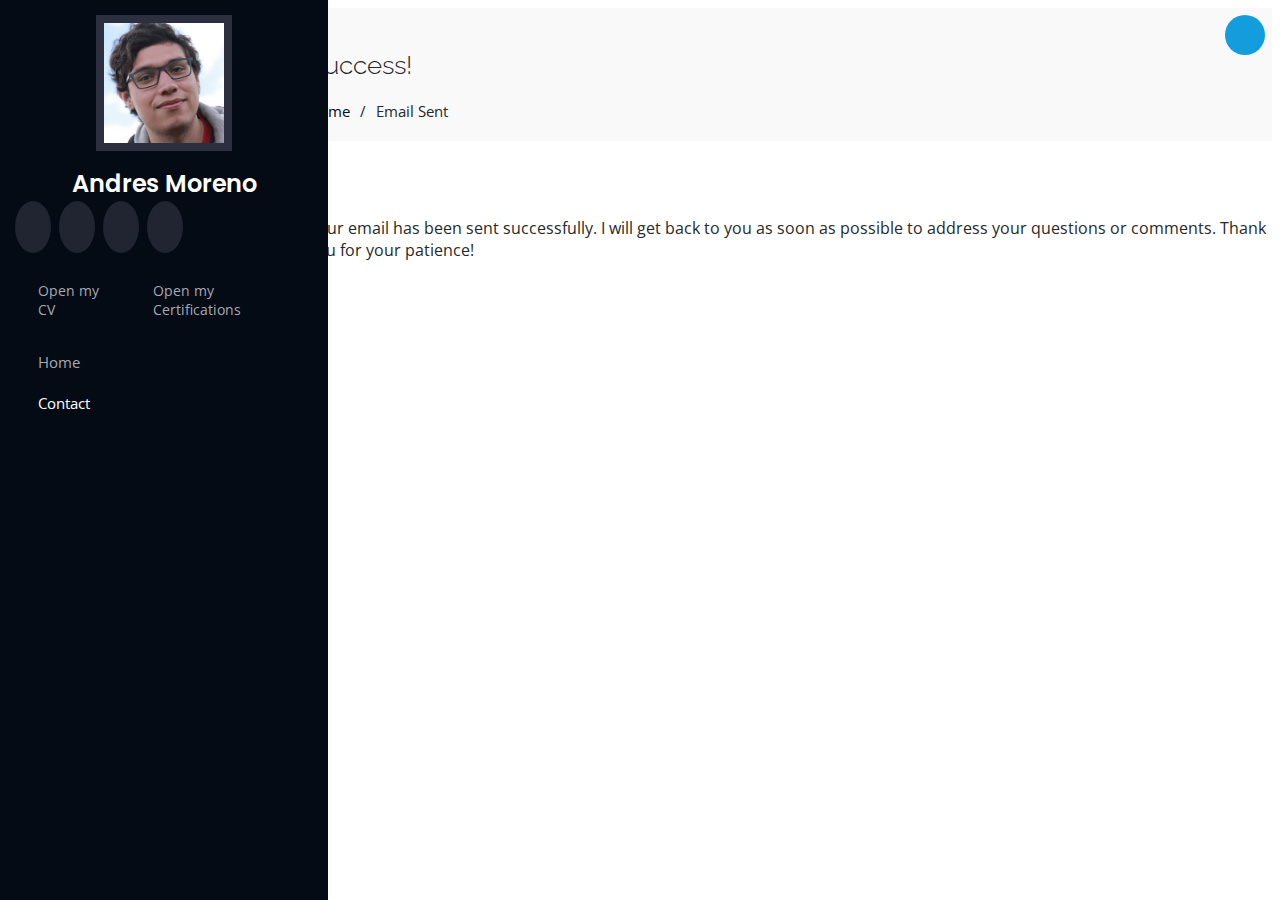
==== inner-page.html @ f9353254 "Add files via upload" ====
<!DOCTYPE html>
<html lang="en">

<head>
  <meta charset="utf-8">
  <meta name="viewport" content="width=device-width, initial-scale=1.0">
  <title>Mail Success</title>
  <meta name="description" content="">
  <meta name="keywords" content="">

  <!-- Favicons -->
  <link rel="icon" href="assets/img/favicon.png">
  <link rel="apple-touch-icon" href="assets/img/apple-touch-icon.png">

  <!-- Google Fonts -->
  <link rel="stylesheet"
    href="https://fonts.googleapis.com/css?family=Open+Sans:300,300i,400,400i,600,600i,700,700i|Raleway:300,300i,400,400i,500,500i,600,600i,700,700i|Poppins:300,300i,400,400i,500,500i,600,600i,700,700i">

  <!-- Vendor CSS Files -->
  <link rel="stylesheet" href="assets/vendor/aos/aos.css">
  <link rel="stylesheet" href="assets/vendor/bootstrap/css/bootstrap.min.css">
  <link rel="stylesheet" href="assets/vendor/bootstrap-icons/bootstrap-icons.css">
  <link rel="stylesheet" href="assets/vendor/boxicons/css/boxicons.min.css">
  <link rel="stylesheet" href="assets/vendor/glightbox/css/glightbox.min.css">
  <link rel="stylesheet" href="assets/vendor/swiper/swiper-bundle.min.css">

  <!-- Template Main CSS File -->
  <link rel="stylesheet" href="assets/css/style.css">
</head>

<body>

  <!-- Mobile nav toggle button -->
  <i class="bi bi-list mobile-nav-toggle d-xl-none"></i>

  <!-- Header -->
  <header id="header">
    <div class="d-flex flex-column">
      <div class="profile">
        <img src="assets/img/profile-img.jpg" alt="" class="img-fluid rounded-circle">
        <h1 class="text-light"><a href="index.html">Andres Moreno</a></h1>
        <div class="social-links mt-3 text-center">
          <a href="https://www.behance.net/andresmoreno76" class="laptop"><i class="bx bi-laptop"></i></a>
          <a href="https://www.artstation.com/andresmoreno16" class="artstation"><i class="bx bi-easel2-fill"></i></a>
          <a href="https://www.youtube.com/playlist?list=PLM_bha1iaGm2XLi24aRT6btiHNbcZhsaN" class="youtube"><i
              class="bx bi-youtube"></i></a>
          <a href="https://github.com/Moreno10794" class="sketchfab"><i class="bx bi-github"></i></a>
        </div>

        <div class="nav-menu">
          <ul>
            <div class="center">
              <li><a href="assets/hoja/Currículum Corporativo Andrés Moreno.pdf" target="_blank" class="btn btn-text"><i
                    class="bx bx-download"></i><span>Open my CV</span></a></li>
              <li><a href="assets/certificaciones/Certificaciones Andrés Moreno.pdf" target="_blank"
                  class="btn btn-text"><i class="bx bx-info-circle"></i><span>Open my Certifications</span></a></li>
            </div>
          </ul>
        </div>

        <nav id="navbar" class="nav-menu navbar">
          <ul>
            <li><a href="index.html" class="nav-link scrollto"><i class="bx bx-home"></i> <span>Home</span></a></li>
            <li><a href="#contact" class="nav-link scrollto active"><i class="bx bx-envelope"></i>
                <span>Contact</span></a></li>
          </ul>
        </nav>
        <!-- End .nav-menu -->
      </div>
    </div>
  </header>
  <!-- End Header -->

  <main id="main">

    <!-- Breadcrumbs -->
    <section class="breadcrumbs">
      <div class="container">
        <div class="d-flex justify-content-between align-items-center">
          <h2>Success!</h2>
          <ol>
            <li><a href="index.html">Home</a></li>
            <li>Email Sent</li>
          </ol>
        </div>
      </div>
    </section>
    <!-- End Breadcrumbs -->

    <!-- Inner Page -->
    <section class="inner-page">
      <div class="container">
        <p>
          Your email has been sent successfully. I will get back to you as soon as possible to address your questions or
          comments. Thank you for your patience!
        </p>
      </div>
    </section>

  </main>
  <!-- End #main -->

  <a href="#" class="back-to-top d-flex align-items-center justify-content-center"><i
      class="bi bi-arrow-up-short"></i></a>

  <!-- Vendor JS Files -->
  <script src="assets/vendor/purecounter/purecounter_vanilla.js"></script>
  <script src="assets/vendor/aos/aos.js"></script>
  <script src="assets/vendor/bootstrap/js/bootstrap.bundle.min.js"></script>
  <script src="assets/vendor/glightbox/js/glightbox.min.js"></script>
  <script src="assets/vendor/isotope-layout/isotope.pkgd.min.js"></script>
  <script src="assets/vendor/swiper/swiper-bundle.min.js"></script>
  <script src="assets/vendor/typed.js/typed.umd.js"></script>
  <script src="assets/vendor/waypoints/noframework.waypoints.js"></script>
  <script src="assets/vendor/php-email-form/validate.js"></script>

  <!-- Template Main JS File -->
  <script src="assets/js/main.js"></script>

</body>

</html>
---- assets/css/style.css ----
/**
* Template Name: iPortfolio - v3.9.1
* Template URL: https://bootstrapmade.com/iportfolio-bootstrap-portfolio-websites-template/
* Author: BootstrapMade.com
* License: https://bootstrapmade.com/license/
*/

/*--------------------------------------------------------------
# Center nav bar
--------------------------------------------------------------*/
.center {
  display: flex;
  justify-content: center;
  align-items: center;
  height: 50px;
}

.btn-text span {
  font-size: 14px; /* Ajusta el tamaño de la letra a tu preferencia */
}
/*--------------------------------------------------------------
# General
--------------------------------------------------------------*/
body {
  font-family: "Open Sans", sans-serif;
  color: #272829;
}

a {
  color: #040b14;
  text-decoration: none;
}

a:hover {
  color: #37b3ed;
  text-decoration: none;
}



h1,
h2,
h3,
h4,
h5,
h6 {
  font-family: "Raleway", sans-serif;
}

/*--------------------------------------------------------------
# Back to top button
--------------------------------------------------------------*/
.back-to-top {
  position: fixed;
  visibility: hidden;
  opacity: 0;
  right: 15px;
  bottom: 15px;
  z-index: 996;
  background: #149ddd;
  width: 40px;
  height: 40px;
  border-radius: 50px;
  transition: all 0.4s;
}

.back-to-top i {
  font-size: 28px;
  color: #fff;
  line-height: 0;
}

.back-to-top:hover {
  background: #2eafec;
  color: #fff;
}

.back-to-top.active {
  visibility: visible;
  opacity: 1;
}

/*--------------------------------------------------------------
# Header
--------------------------------------------------------------*/
#header {
  position: fixed;
  top: 0;
  left: 0;
  bottom: 0;
  width: 298px;
  transition: all ease-in-out 0.5s;
  z-index: 9997;
  transition: all 0.5s;
  padding: 0 15px;
  background: #040b14;
  overflow-y: auto;
}

#header .profile img {
  margin: 15px auto;
  display: block;
  width: 120px;
  border: 8px solid #2c2f3f;
}

#header .profile h1 {
  font-size: 24px;
  margin: 0;
  padding: 0;
  font-weight: 600;
  -moz-text-align-last: center;
  text-align-last: center;
  font-family: "Poppins", sans-serif;
}

#header .profile h1 a,
#header .profile h1 a:hover {
  color: #fff;
  text-decoration: none;
}

#header .profile .social-links a {
  font-size: 18px;
  display: inline-block;
  background: #212431;
  color: #fff;
  line-height: 1;
  padding: 8px 0;
  margin-right: 4px;
  border-radius: 50%;
  text-align: center;
  width: 36px;
  height: 36px;
  transition: 0.3s;
}

#header .profile .social-links a:hover {
  background: #149ddd;
  color: #fff;
  text-decoration: none;
}

#main {
  margin-left: 300px;
}

@media (max-width: 1199px) {
  #header {
    left: -300px;
  }

  #main {
    margin-left: 0;
  }
}




/*--------------------------------------------------------------
# Navigation Menu
--------------------------------------------------------------*/
/* Desktop Navigation */
.nav-menu {
  padding: 17px 0 0 0;
}

.nav-menu * {
  margin: 0;
  padding: 0;
  list-style: none;
}

.nav-menu>ul>li {
  position: relative;
  white-space: nowrap;
}

.nav-menu a,
.nav-menu a:focus {
  display: flex;
  align-items: center;
  color: #a8a9b4;
  padding: 10px 15px;
  margin-bottom: 1px;
  transition: 0.3s;
  font-size: 15px;
}

.nav-menu a i,
.nav-menu a:focus i {
  font-size: 24px;
  padding-right: 8px;
  color: #6f7180;
}

.nav-menu a:hover,
.nav-menu .active,
.nav-menu .active:focus,
.nav-menu li:hover>a {
  text-decoration: none;
  color: #fff;
}

.nav-menu a:hover i,
.nav-menu .active i,
.nav-menu .active:focus i,
.nav-menu li:hover>a i {
  color: #149ddd;
}

/* Mobile Navigation */
.mobile-nav-toggle {
  position: fixed;
  right: 15px;
  top: 15px;
  z-index: 9998;
  border: 0;
  font-size: 24px;
  transition: all 0.4s;
  outline: none !important;
  background-color: #149ddd;
  color: #fff;
  width: 40px;
  height: 40px;
  display: inline-flex;
  align-items: center;
  justify-content: center;
  line-height: 0;
  border-radius: 50px;
  cursor: pointer;
}

.mobile-nav-active {
  overflow: hidden;
}

.mobile-nav-active #header {
  left: 0;
}

/*--------------------------------------------------------------
# Hero Section
--------------------------------------------------------------*/
#hero {
  width: 100%;
  height: 100vh;
  background: url("../img/hero-bg.jpg") top center;
  background-size: cover;
}

#hero:before {
  content: "";
  background: rgba(5, 13, 24, 0.3);
  position: absolute;
  bottom: 0;
  top: 0;
  left: 0;
  right: 0;
  z-index: 1;
}

#hero .hero-container {
  position: relative;
  z-index: 2;
  min-width: 300px;
}

#hero h1 {
  margin: 0 0 10px 0;
  font-size: 64px;
  font-weight: 700;
  line-height: 56px;
  color: #fff;
}

#hero p {
  color: #fff;
  margin-bottom: 50px;
  font-size: 26px;
  font-family: "Poppins", sans-serif;
}

#hero p span {
  color: #fff;
  padding-bottom: 4px;
  letter-spacing: 1px;
  border-bottom: 3px solid #149ddd;

}

@media (min-width: 1024px) {
  #hero {
    background-attachment: fixed;
  }
}

@media (max-width: 768px) {
  #hero h1 {
    font-size: 28px;
    line-height: 36px;
  }

  #hero h2 {
    font-size: 18px;
    line-height: 24px;
    margin-bottom: 30px;
  }
}

/*--------------------------------------------------------------
# Sections General
--------------------------------------------------------------*/
section {
  padding: 60px 0;
  overflow: hidden;
}

.section-bg {
  background: #e8f0fd;
}

.section-title {
  padding-bottom: 30px;
}

.section-title h2 {
  font-size: 32px;
  font-weight: bold;
  margin-bottom: 20px;
  padding-bottom: 20px;
  position: relative;
  color: #173b6c;
}

.section-title h2::after {
  content: "";
  position: absolute;
  display: block;
  width: 50px;
  height: 3px;
  background: #149ddd;
  bottom: 0;
  left: 0;
}

.section-title p {
  margin-bottom: 0;
}

/*--------------------------------------------------------------
# About
--------------------------------------------------------------*/
.about .content h3 {
  font-weight: 700;
  font-size: 26px;
  color: #173b6c;
}

.about .content ul {
  list-style: none;
  padding: 0;
}

.about .content ul li {
  margin-bottom: 20px;
  display: flex;
  align-items: center;
}

.about .content ul strong {
  margin-right: 10px;
}

.about .content ul i {
  font-size: 16px;
  margin-right: 5px;
  color: #149ddd;
  line-height: 0;
}

.about .content p:last-child {
  margin-bottom: 0;
}

.custom-margin {
  margin-top: 10px; 
}

/*--------------------------------------------------------------
# Facts
--------------------------------------------------------------*/
.facts {
  padding-bottom: 30px;
}

.facts .count-box {
  padding: 30px;
  width: 100%;
}

.facts .count-box i {
  display: block;
  font-size: 44px;
  color: #149ddd;
  float: left;
  line-height: 0;
}

.facts .count-box span {
  font-size: 48px;
  line-height: 40px;
  display: block;
  font-weight: 700;
  color: #050d18;
  margin-left: 60px;
}

.facts .count-box p {
  padding: 15px 0 0 0;
  margin: 0 0 0 60px;
  font-family: "Raleway", sans-serif;
  font-size: 14px;
  color: #122f57;
}

.facts .count-box a {
  font-weight: 600;
  display: block;
  margin-top: 20px;
  color: #122f57;
  font-size: 15px;
  font-family: "Poppins", sans-serif;
  transition: ease-in-out 0.3s;
}

.facts .count-box a:hover {
  color: #1f5297;
}

/*--------------------------------------------------------------
# Akills
--------------------------------------------------------------*/
.skills .progress {
  height: 60px;
  display: block;
  background: none;
  border-radius: 0;
}

.skills .progress .skill {
  padding: 0;
  margin: 0 0 6px 0;
  text-transform: uppercase;
  display: block;
  font-weight: 600;
  font-family: "Poppins", sans-serif;
  color: #050d18;
}

.skills .progress .skill .val {
  float: right;
  font-style: normal;
}

.skills .progress-bar-wrap {
  background: #dce8f8;
  height: 10px;
}

.skills .progress-bar {
  width: 1px;
  height: 10px;
  transition: 0.9s;
  background-color: #149ddd;
}

/*--------------------------------------------------------------
# Resume
--------------------------------------------------------------*/
.resume .resume-title {
  font-size: 26px;
  font-weight: 700;
  margin-top: 20px;
  margin-bottom: 20px;
  color: #050d18;
}

.resume .resume-item {
  padding: 0 0 20px 20px;
  margin-top: -2px;
  border-left: 2px solid #1f5297;
  position: relative;
}

.resume .resume-item h4 {
  line-height: 18px;
  font-size: 18px;
  font-weight: 600;
  text-transform: uppercase;
  font-family: "Poppins", sans-serif;
  color: #050d18;
  margin-bottom: 10px;
}

.resume .resume-item h5 {
  font-size: 16px;
  background: #e4edf9;
  padding: 5px 15px;
  display: inline-block;
  font-weight: 600;
  margin-bottom: 10px;
}

.resume .resume-item ul {
  padding-left: 20px;
}

.resume .resume-item ul li {
  padding-bottom: 10px;
}

.resume .resume-item:last-child {
  padding-bottom: 0;
}

.resume .resume-item::before {
  content: "";
  position: absolute;
  width: 16px;
  height: 16px;
  border-radius: 50px;
  left: -9px;
  top: 0;
  background: #fff;
  border: 2px solid #1f5297;
}

/*--------------------------------------------------------------
# Portfolio
--------------------------------------------------------------*/
.portfolio .portfolio-item {
  margin-bottom: 30px;
}

.portfolio #portfolio-flters {
  padding: 0;
  margin: 0 auto 35px auto;
  list-style: none;
  text-align: center;
  background: #fff;
  border-radius: 50px;
  padding: 2px 15px;
}

.portfolio #portfolio-flters li {
  cursor: pointer;
  display: inline-block;
  padding: 10px 15px 8px 15px;
  font-size: 14px;
  font-weight: 600;
  line-height: 1;
  text-transform: uppercase;
  color: #272829;
  margin-bottom: 5px;
  transition: all 0.3s ease-in-out;
}

.portfolio #portfolio-flters li:hover,
.portfolio #portfolio-flters li.filter-active {
  color: #149ddd;
}

.portfolio #portfolio-flters li:last-child {
  margin-right: 0;
}

.portfolio .portfolio-wrap {
  transition: 0.3s;
  position: relative;
  overflow: hidden;
  z-index: 1;
}

.portfolio .portfolio-wrap::before {
  content: "";
  background: rgba(255, 255, 255, 0.5);
  position: absolute;
  left: 0;
  right: 0;
  top: 0;
  bottom: 0;
  transition: all ease-in-out 0.3s;
  z-index: 2;
  opacity: 0;
}

.portfolio .portfolio-wrap .portfolio-links {
  opacity: 1;
  left: 0;
  right: 0;
  bottom: -60px;
  z-index: 3;
  position: absolute;
  transition: all ease-in-out 0.3s;
  display: flex;
  justify-content: center;
}

.portfolio .portfolio-wrap .portfolio-links a {
  color: #fff;
  font-size: 28px;
  text-align: center;
  background: rgba(20, 157, 221, 0.75);
  transition: 0.3s;
  width: 50%;
}

.portfolio .portfolio-wrap .portfolio-links a:hover {
  background: rgba(20, 157, 221, 0.95);
}

.portfolio .portfolio-wrap .portfolio-links a+a {
  border-left: 1px solid #37b3ed;
}

.portfolio .portfolio-wrap:hover::before {
  top: 0;
  left: 0;
  right: 0;
  bottom: 0;
  opacity: 1;
}

.portfolio .portfolio-wrap:hover .portfolio-links {
  opacity: 1;
  bottom: 0;
}

/*--------------------------------------------------------------
# Portfolio Details
--------------------------------------------------------------*/
.portfolio-details {
  padding-top: 40px;
}

.portfolio-details .portfolio-details-slider img {
  width: 100%;
}

.portfolio-details .portfolio-details-slider .swiper-pagination {
  margin-top: 20px;
  position: relative;
}

.portfolio-details .portfolio-details-slider .swiper-pagination .swiper-pagination-bullet {
  width: 12px;
  height: 12px;
  background-color: #fff;
  opacity: 1;
  border: 1px solid #149ddd;
}

.portfolio-details .portfolio-details-slider .swiper-pagination .swiper-pagination-bullet-active {
  background-color: #149ddd;
}

.portfolio-details .portfolio-info {
  padding: 30px;
  box-shadow: 0px 0 30px rgba(5, 13, 24, 0.08);
}

.portfolio-details .portfolio-info h3 {
  font-size: 22px;
  font-weight: 700;
  margin-bottom: 20px;
  padding-bottom: 20px;
  border-bottom: 1px solid #eee;
}

.portfolio-details .portfolio-info ul {
  list-style: none;
  padding: 0;
  font-size: 15px;
}

.portfolio-details .portfolio-info ul li+li {
  margin-top: 10px;
}

.portfolio-details .portfolio-description {
  padding-top: 30px;
}

.portfolio-details .portfolio-description h2 {
  font-size: 26px;
  font-weight: 700;
  margin-bottom: 20px;
}

.portfolio-details .portfolio-description p {
  padding: 0;
}

/*--------------------------------------------------------------
# Services
--------------------------------------------------------------*/
.services .icon-box {
  margin-bottom: 20px;
}

.services .icon {
  float: left;
  display: flex;
  align-items: center;
  justify-content: center;
  width: 54px;
  height: 54px;
  background: #149ddd;
  border-radius: 50%;
  transition: 0.5s;
  border: 1px solid #149ddd;
}

.services .icon i {
  color: #fff;
  font-size: 24px;
  line-height: 0;
}

.services .icon-box:hover .icon {
  background: #fff;
}

.services .icon-box:hover .icon i {
  color: #149ddd;
}

.services .title {
  margin-left: 80px;
  font-weight: 700;
  margin-bottom: 15px;
  font-size: 18px;
}

.services .title a {
  color: #343a40;
}

.services .title a:hover {
  color: #149ddd;
}

.services .description {
  margin-left: 80px;
  line-height: 24px;
  font-size: 14px;
}

/*--------------------------------------------------------------
# Contact
--------------------------------------------------------------*/



.contact {
  padding-top: 15px;
  padding-bottom: 15px;
}

.contact .info {
  padding: 30px;
  background: #fff;
  width: 100%;
  box-shadow: 0 0 24px 0 rgba(0, 0, 0, 0.12);
}

.contact .info i {
  font-size: 20px;
  color: #149ddd;
  float: left;
  width: 44px;
  height: 44px;
  background: #dff3fc;
  display: flex;
  justify-content: center;
  align-items: center;
  border-radius: 50px;
  transition: all 0.3s ease-in-out;
}

.contact .info h4 {
  padding: 0 0 0 60px;
  font-size: 22px;
  font-weight: 600;
  margin-bottom: 5px;
  color: #050d18;
}

.contact .info p {
  padding: 0 0 10px 60px;
  margin-bottom: 20px;
  font-size: 14px;
  color: #173b6c;
}

.contact .info .email p {
  padding-top: 5px;
}

.contact .info .social-links {
  padding-left: 60px;
}

.contact .info .social-links a {
  font-size: 18px;
  display: inline-block;
  background: #333;
  color: #fff;
  line-height: 1;
  padding: 8px 0;
  border-radius: 50%;
  text-align: center;
  width: 36px;
  height: 36px;
  transition: 0.3s;
  margin-right: 10px;
}

.contact .info .social-links a:hover {
  background: #149ddd;
  color: #fff;
}

.contact .info .email:hover i,
.contact .info .address:hover i,
.contact .info .phone:hover i {
  background: #149ddd;
  color: #fff;
}

.contact .balad {
  width: 100%;
  padding: 30px;
  background: #fff;
  box-shadow: 0 0 24px 0 rgba(0, 0, 0, 0.12);
}

.contact .balad .form-group {
  padding-bottom: 8px;
}



.contact .balad .error-message {
  display: none;
  color: #fff;
  background: #ed3c0d;
  text-align: left;
  padding: 15px;
  font-weight: 600;
}

.contact .balad .error-message br+br {
  margin-top: 25px;
}

.contact .balad .sent-message {
  display: none;
  color: #fff;
  background: #18d26e;
  text-align: center;
  padding: 15px;
  font-weight: 600;
}

.contact .balad .loading {
  display: none;
  background: #fff;
  text-align: center;
  padding: 15px;
}

.contact .balad .loading:before {
  content: "";
  display: inline-block;
  border-radius: 50%;
  width: 24px;
  height: 24px;
  margin: 0 10px -6px 0;
  border: 3px solid #18d26e;
  border-top-color: #eee;
  -webkit-animation: animate-loading 1s linear infinite;
  animation: animate-loading 1s linear infinite;
}

.contact .balad .form-group {
  margin-bottom: 15px;
}

.contact .balad label {
  padding-bottom: 8px;
}

.contact .balad input,
.contact .balad textarea {
  border-radius: 0;
  box-shadow: none;
  font-size: 14px;
}

.contact .balad input {
  height: 44px;
}

.contact .balad textarea {
  padding: 10px 15px;
}

.contact .balad button[type=submit] {
  background: #149ddd;
  border: 0;
  padding: 10px 24px;
  color: #fff;
  transition: 0.4s;
  border-radius: 4px;
}

.contact .balad button[type=submit]:hover {
  background: #37b3ed;
}

@-webkit-keyframes animate-loading {
  0% {
    transform: rotate(0deg);
  }

  100% {
    transform: rotate(360deg);
  }
}

@keyframes animate-loading {
  0% {
    transform: rotate(0deg);
  }

  100% {
    transform: rotate(360deg);
  }
}

/*--------------------------------------------------------------
# Breadcrumbs
--------------------------------------------------------------*/
.breadcrumbs {
  padding: 20px 0;
  background: #f9f9f9;
}

.breadcrumbs h2 {
  font-size: 26px;
  font-weight: 300;
}

.breadcrumbs ol {
  display: flex;
  flex-wrap: wrap;
  list-style: none;
  padding: 0;
  margin: 0;
  font-size: 15px;
}

.breadcrumbs ol li+li {
  padding-left: 10px;
}

.breadcrumbs ol li+li::before {
  display: inline-block;
  padding-right: 10px;
  color: #0e2442;
  content: "/";
}

@media (max-width: 768px) {
  .breadcrumbs .d-flex {
    display: block !important;
  }

  .breadcrumbs ol {
    display: block;
  }

  .breadcrumbs ol li {
    display: inline-block;
  }
}

/*--------------------------------------------------------------
# Footer
--------------------------------------------------------------*/
#footer {
  padding: 5px;
  color: #f4f6fd;
  font-size: 10px;
  position: fixed;
  left: 0;
  bottom: 0;
  width: 298px;
  z-index: 9999;
  background: #040b14;
}

#footer .copyright {
  text-align: center;
  color: #040b14;
}

#footer .credits {
  padding-top: 5px;
  text-align: center;
  font-size: 10px;
  color: #040b14;
}

@media (max-width: 1199px) {
  #footer {
    position: static;
    width: auto;
    padding-right: 20px 15px;
  }
}

.blue-button {
  background-color: initial;
  border: none;
  cursor: pointer;
  color: black;
}

.blue-button:hover h4 {
  color: #149ddd;
}
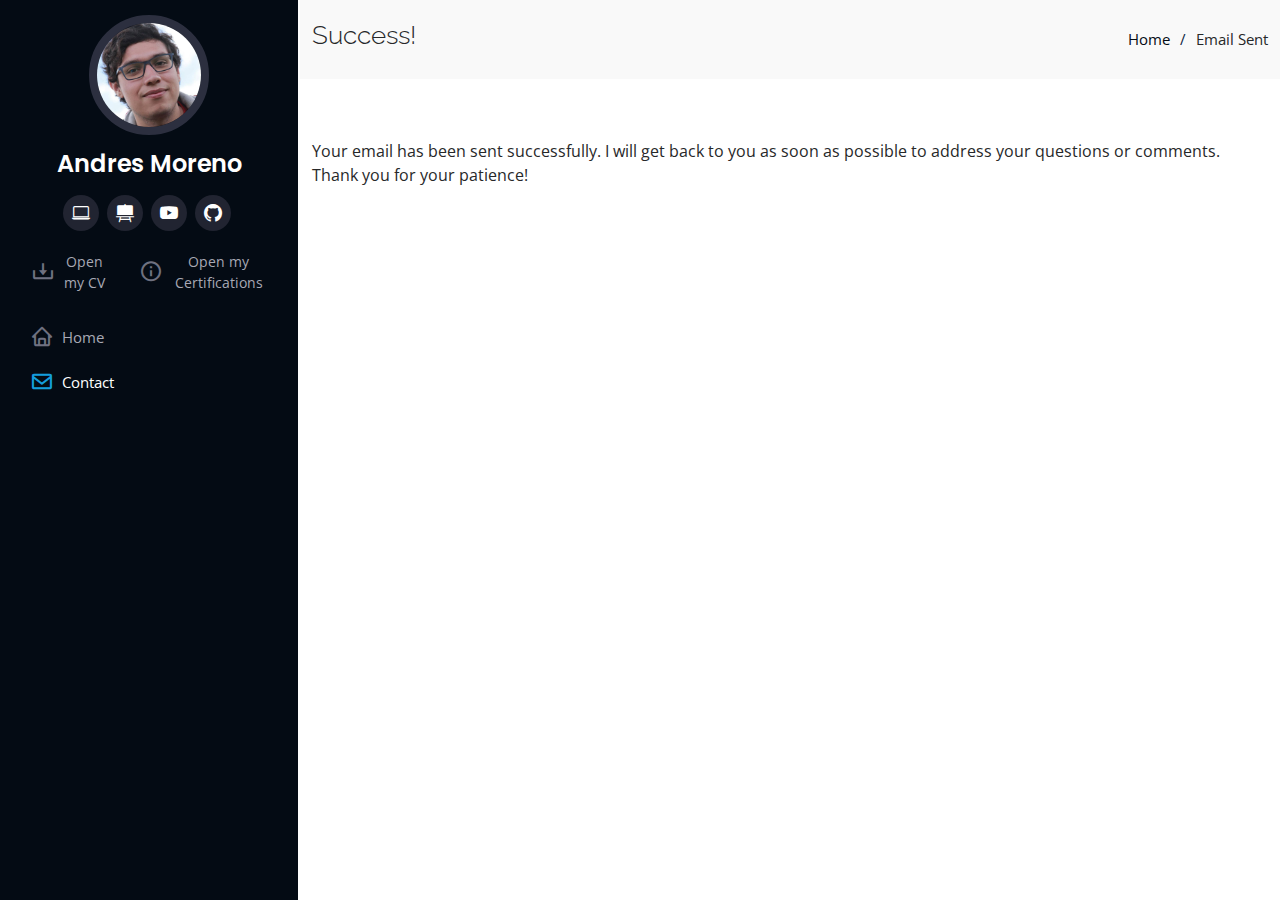
==== commit ff06cf15: "Add files via upload" ====
--- a/inner-page.html
+++ b/inner-page.html
@@ -50,9 +50,9 @@
         <div class="nav-menu">
           <ul>
             <div class="center">
-              <li><a href="assets/hoja/Currículum Corporativo Andrés Moreno.pdf" target="_blank" class="btn btn-text"><i
+              <li><a href="assets/Curriculum Vitae/Curriculum Vitae Andrés Moreno.pdf" target="_blank" class="btn btn-text"><i
                     class="bx bx-download"></i><span>Open my CV</span></a></li>
-              <li><a href="assets/certificaciones/Certificaciones Andrés Moreno.pdf" target="_blank"
+              <li><a href="assets/Certifications/Certifications Andrés Moreno.pdf" target="_blank"
                   class="btn btn-text"><i class="bx bx-info-circle"></i><span>Open my Certifications</span></a></li>
             </div>
           </ul>
